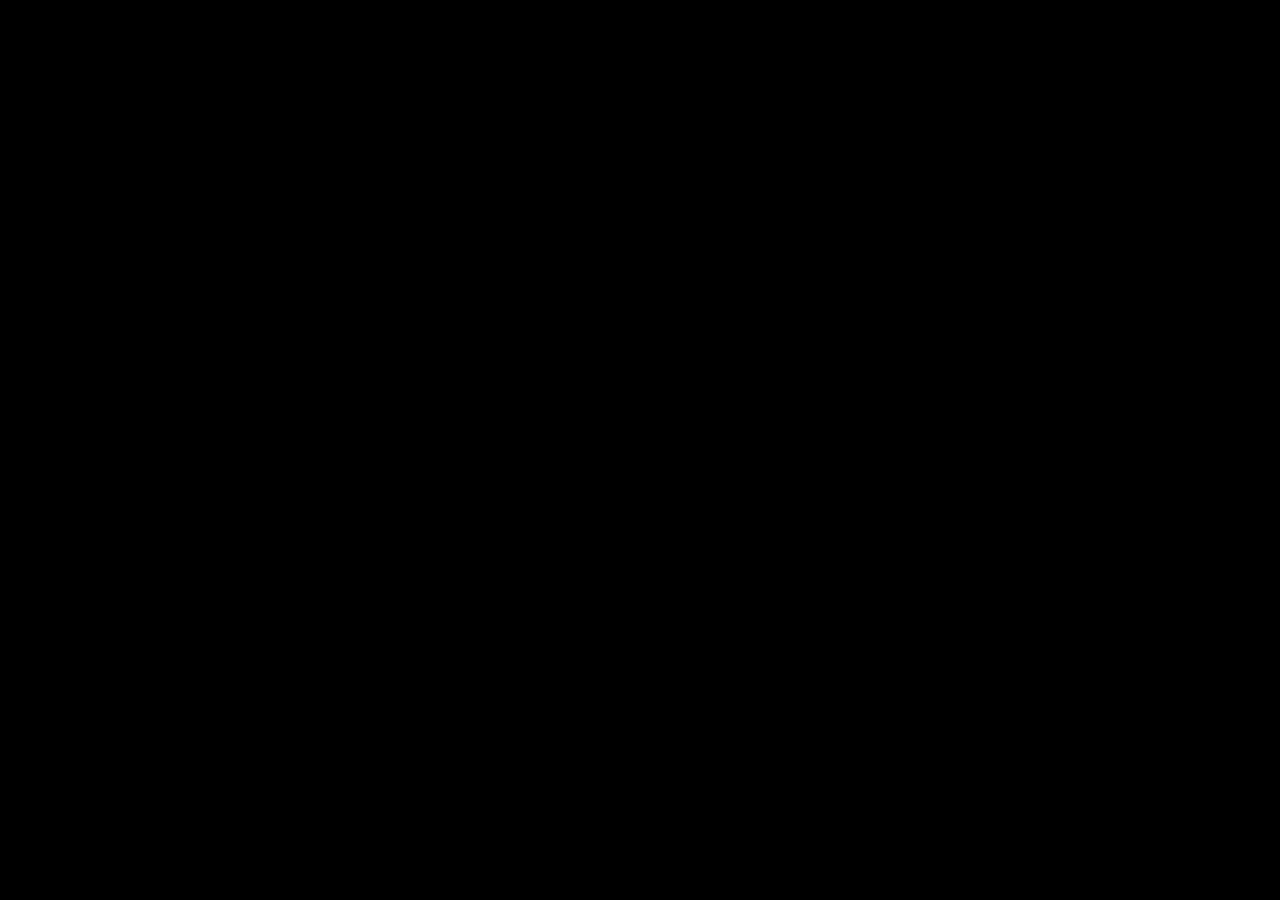
==== freaky/index.html @ aa765647 "Initial site setup" ====
<!doctype html>
<html lang="en">
<head>
	<meta charset="utf-8">
	<meta name="viewport" content="width=device-width, initial-scale=1">
	<title>Freaky's Game</title>
	<style>
		html,
		body {
			margin: 0;
			width: 100%;
			height: 100%;
			overflow: hidden;
			background: #000;
		}

		iframe {
			border: 0;
			width: 100%;
			height: 100%;
			display: block;
		}
	</style>
</head>
<body>
	<iframe
		src="https://htmlpreview.github.io/?https://github.com/Freaky-Bot/grotesque-Vissual-studio/blob/main/dist/index.html"
		title="Freaky's Game"
		loading="eager"
		referrerpolicy="strict-origin-when-cross-origin"
	></iframe>
</body>
</html>
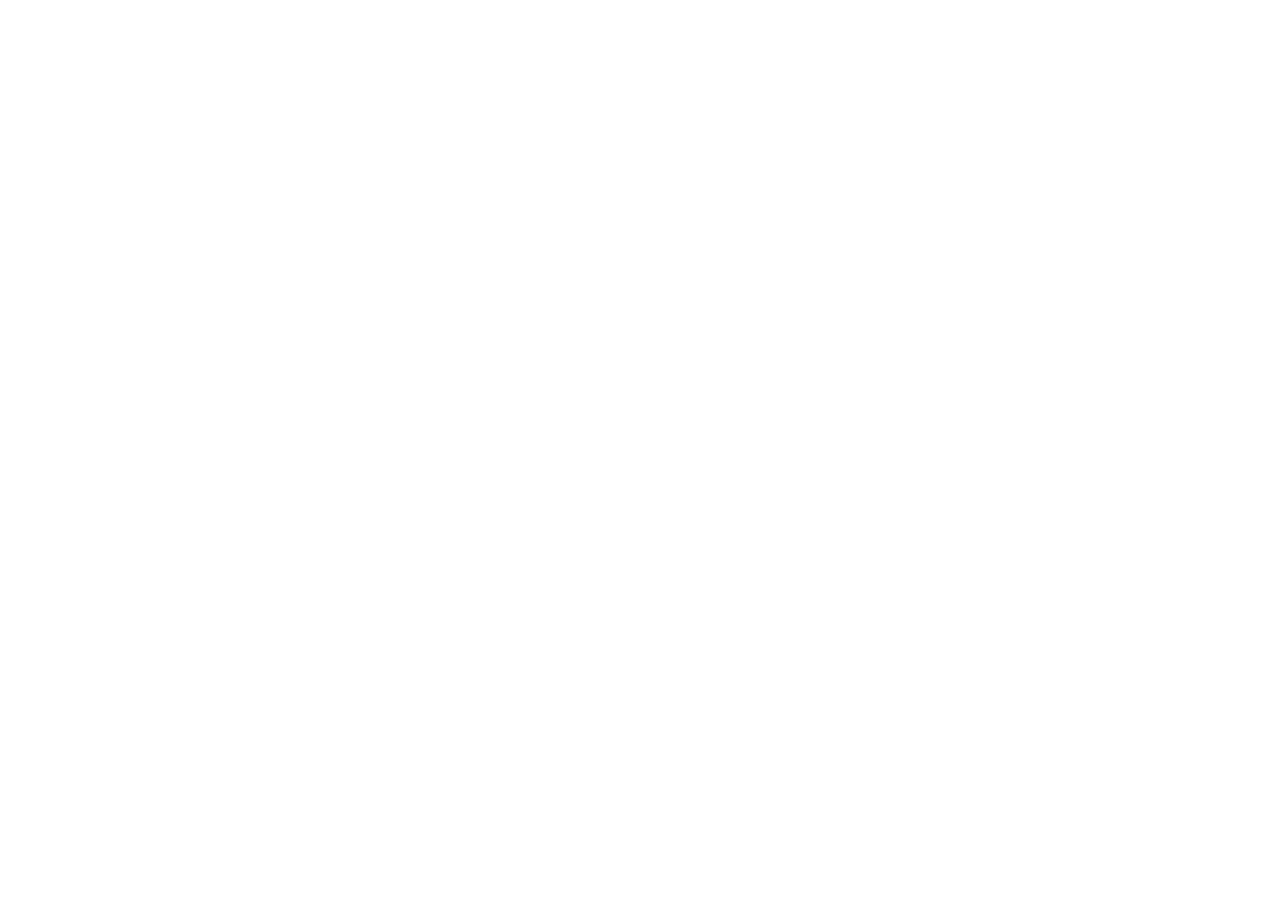
==== commit a50ae808: "chunking + jsdelivr" ====
--- a/freaky/index.html
+++ b/freaky/index.html
@@ -10,24 +10,34 @@
 			margin: 0;
 			width: 100%;
 			height: 100%;
-			overflow: hidden;
 			background: #000;
+			color: #f5f5f5;
+			font-family: system-ui, -apple-system, "Segoe UI", sans-serif;
 		}
 
-		iframe {
-			border: 0;
-			width: 100%;
-			height: 100%;
-			display: block;
+		main {
+			min-height: 100%;
+			display: grid;
+			place-items: center;
+			padding: 24px;
+			text-align: center;
+		}
+
+		a {
+			color: #9ed0ff;
 		}
 	</style>
 </head>
 <body>
-	<iframe
-		src="https://htmlpreview.github.io/?https://github.com/Freaky-Bot/grotesque-Vissual-studio/blob/main/dist/index.html"
-		title="Freaky's Game"
-		loading="eager"
-		referrerpolicy="strict-origin-when-cross-origin"
-	></iframe>
+	<main>
+		<div>
+			<p>Loading Freaky's Game...</p>
+			<p>If it does not open automatically, use <a href="https://cdn.jsdelivr.net/gh/Freaky-Bot/grotesque-Vissual-studio@main/dist/index.html">this link</a>.</p>
+		</div>
+	</main>
+	<script>
+		// Use the repo dist output directly, without htmlpreview or HTML rewriting.
+		window.location.replace("https://cdn.jsdelivr.net/gh/Freaky-Bot/grotesque-Vissual-studio@main/dist/index.html");
+	</script>
 </body>
 </html>
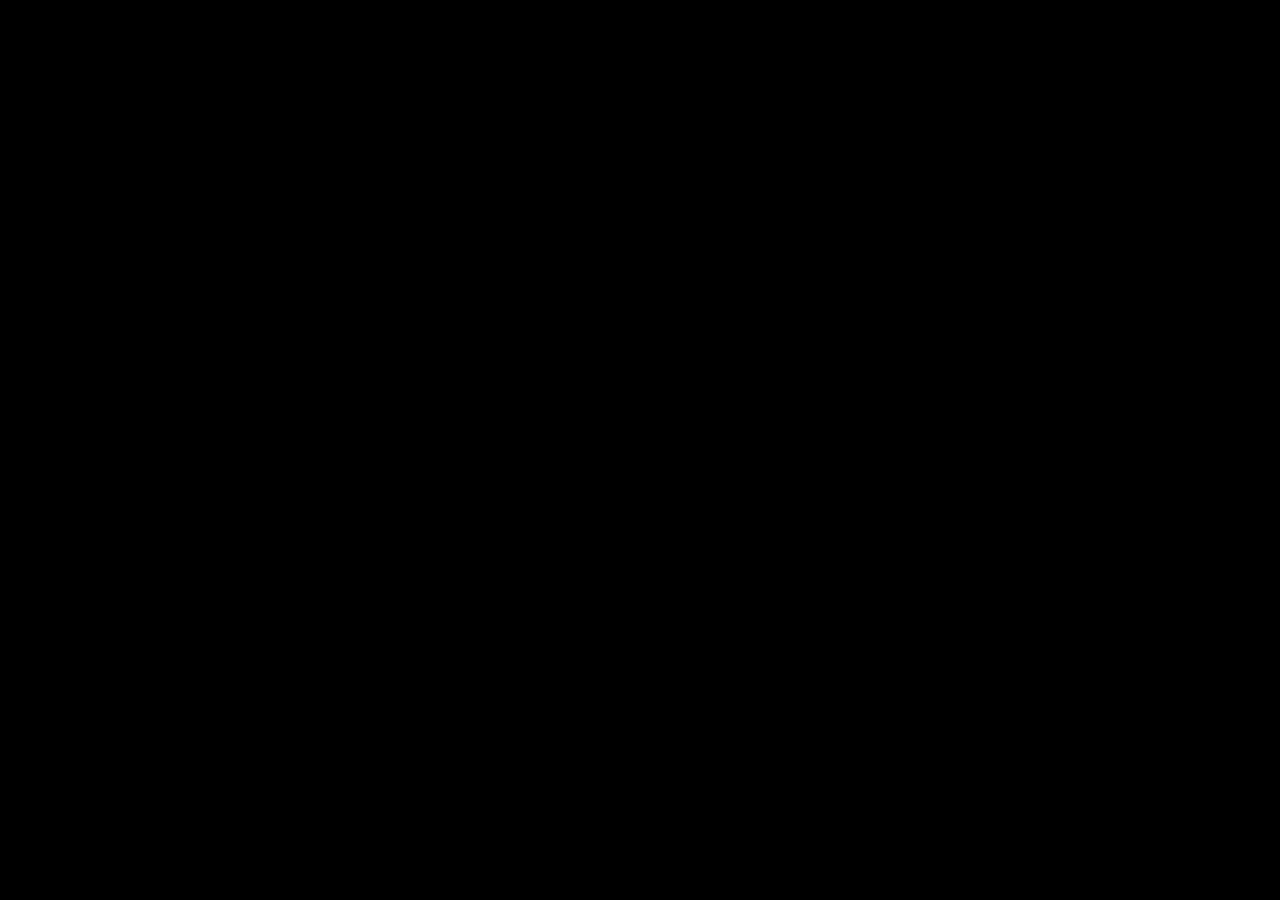
==== commit 767ee8eb: "preview issue" ====
--- a/freaky/index.html
+++ b/freaky/index.html
@@ -5,39 +5,28 @@
 	<meta name="viewport" content="width=device-width, initial-scale=1">
 	<title>Freaky's Game</title>
 	<style>
-		html,
-		body {
+		html, body {
 			margin: 0;
 			width: 100%;
 			height: 100%;
+			overflow: hidden;
 			background: #000;
-			color: #f5f5f5;
-			font-family: system-ui, -apple-system, "Segoe UI", sans-serif;
 		}
 
-		main {
-			min-height: 100%;
-			display: grid;
-			place-items: center;
-			padding: 24px;
-			text-align: center;
-		}
-
-		a {
-			color: #9ed0ff;
+		iframe {
+			border: 0;
+			width: 100%;
+			height: 100%;
+			display: block;
 		}
 	</style>
 </head>
 <body>
-	<main>
-		<div>
-			<p>Loading Freaky's Game...</p>
-			<p>If it does not open automatically, use <a href="https://cdn.jsdelivr.net/gh/Freaky-Bot/grotesque-Vissual-studio@main/dist/index.html">this link</a>.</p>
-		</div>
-	</main>
-	<script>
-		// Use the repo dist output directly, without htmlpreview or HTML rewriting.
-		window.location.replace("https://cdn.jsdelivr.net/gh/Freaky-Bot/grotesque-Vissual-studio@main/dist/index.html");
-	</script>
+	<iframe
+		src="https://raw.githack.com/Freaky-Bot/grotesque-Vissual-studio/main/dist/index.html"
+		title="Freaky's Game"
+		loading="eager"
+		allow="autoplay"
+	></iframe>
 </body>
 </html>
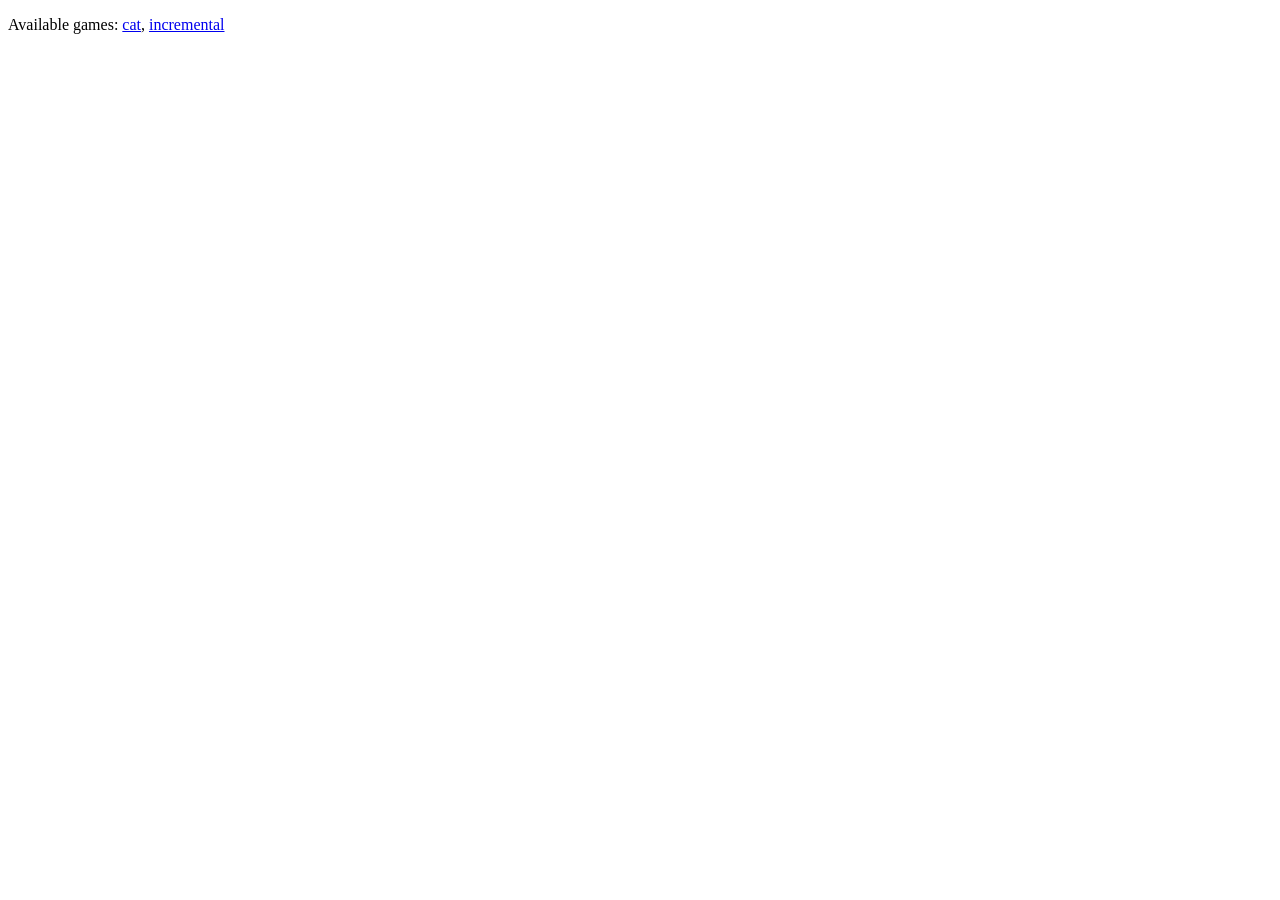
==== commit 24c4aac9: "freaky stuff" ====
--- a/freaky/index.html
+++ b/freaky/index.html
@@ -2,31 +2,22 @@
 <html lang="en">
 <head>
 	<meta charset="utf-8">
-	<meta name="viewport" content="width=device-width, initial-scale=1">
-	<title>Freaky's Game</title>
-	<style>
-		html, body {
-			margin: 0;
-			width: 100%;
-			height: 100%;
-			overflow: hidden;
-			background: #000;
-		}
-
-		iframe {
-			border: 0;
-			width: 100%;
-			height: 100%;
-			display: block;
-		}
-	</style>
+	<title>Freaky's Games</title>
 </head>
 <body>
-	<iframe
-		src="https://raw.githack.com/Freaky-Bot/grotesque-Vissual-studio/main/dist/index.html"
-		title="Freaky's Game"
-		loading="eager"
-		allow="autoplay"
-	></iframe>
+	<script>
+		const games = {
+			cat: "https://htmlpreview.github.io/?https://github.com/Freaky-Bot/grotesque-Vissual-studio/blob/main/dist/index.html",
+			incremental: "https://htmlpreview.github.io/?https://github.com/Freaky-Bot/-incrimental-game/blob/main/dist/index.html",
+		};
+
+		const game = new URLSearchParams(location.search).keys().next().value;
+		const url = games[game];
+		if (url) {
+			window.location.replace(url);
+		} else {
+			document.write('<p>Available games: ' + Object.keys(games).map(k => '<a href="?' + k + '">' + k + '</a>').join(', ') + '</p>');
+		}
+	</script>
 </body>
 </html>
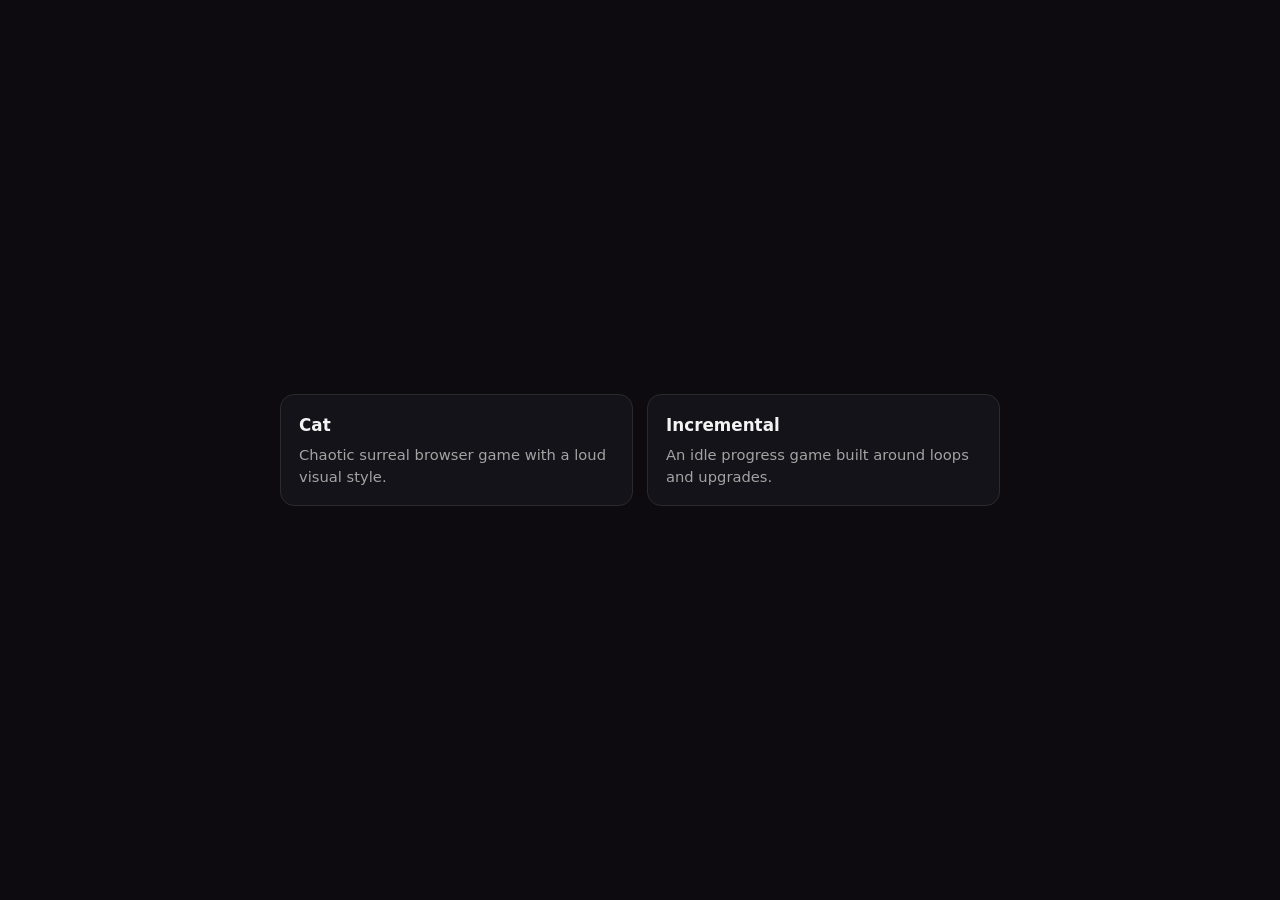
==== commit 6c78f2e2: "refs" ====
--- a/freaky/index.html
+++ b/freaky/index.html
@@ -2,21 +2,98 @@
 <html lang="en">
 <head>
 	<meta charset="utf-8">
+	<meta name="viewport" content="width=device-width, initial-scale=1">
 	<title>Freaky's Games</title>
+	<style>
+		:root {
+			color-scheme: dark;
+		}
+
+		* {
+			box-sizing: border-box;
+		}
+
+		body {
+			margin: 0;
+			min-height: 100vh;
+			display: grid;
+			place-items: center;
+			padding: 24px;
+			background: #0d0b10;
+			color: #f3f3f3;
+			font: 16px/1.5 system-ui, sans-serif;
+		}
+
+		main {
+			width: min(720px, 100%);
+		}
+
+		ul {
+			list-style: none;
+			padding: 0;
+			margin: 0;
+			display: grid;
+			grid-template-columns: repeat(auto-fit, minmax(220px, 1fr));
+			gap: 14px;
+		}
+
+		a {
+			display: block;
+			padding: 18px;
+			border: 1px solid #2b2b2b;
+			border-radius: 14px;
+			background: #15131a;
+			color: inherit;
+			text-decoration: none;
+		}
+
+		a:hover {
+			background: #1b1821;
+			border-color: #3a3a3a;
+		}
+
+		.title {
+			display: block;
+			font-size: 1.05rem;
+			font-weight: 600;
+		}
+
+		.description {
+			display: block;
+			margin-top: 6px;
+			font-size: 0.92rem;
+			line-height: 1.45;
+			color: #a3a3a3;
+		}
+	</style>
 </head>
 <body>
+	<main id="app"></main>
 	<script>
 		const games = {
-			cat: "https://htmlpreview.github.io/?https://github.com/Freaky-Bot/grotesque-Vissual-studio/blob/main/dist/index.html",
-			incremental: "https://htmlpreview.github.io/?https://github.com/Freaky-Bot/-incrimental-game/blob/main/dist/index.html",
+			cat: {
+				title: "Cat",
+				description: "Chaotic surreal browser game with a loud visual style.",
+				url: "https://htmlpreview.github.io/?https://github.com/Freaky-Bot/grotesque-Vissual-studio/blob/main/dist/index.html",
+			},
+			incremental: {
+				title: "Incremental",
+				description: "An idle progress game built around loops and upgrades.",
+				url: "https://htmlpreview.github.io/?https://github.com/Freaky-Bot/-incrimental-game/blob/main/dist/index.html",
+			},
 		};
 
 		const game = new URLSearchParams(location.search).keys().next().value;
-		const url = games[game];
-		if (url) {
-			window.location.replace(url);
+		const currentGame = games[game];
+		if (currentGame) {
+			window.location.replace(currentGame.url);
 		} else {
-			document.write('<p>Available games: ' + Object.keys(games).map(k => '<a href="?' + k + '">' + k + '</a>').join(', ') + '</p>');
+			const app = document.getElementById("app");
+			const list = Object.entries(games).map(([key, info]) => (
+				`<li><a href="?${key}"><span class="title">${info.title}</span><span class="description">${info.description}</span></a></li>`
+			)).join("");
+
+			app.innerHTML = `<ul>${list}</ul>`;
 		}
 	</script>
 </body>
